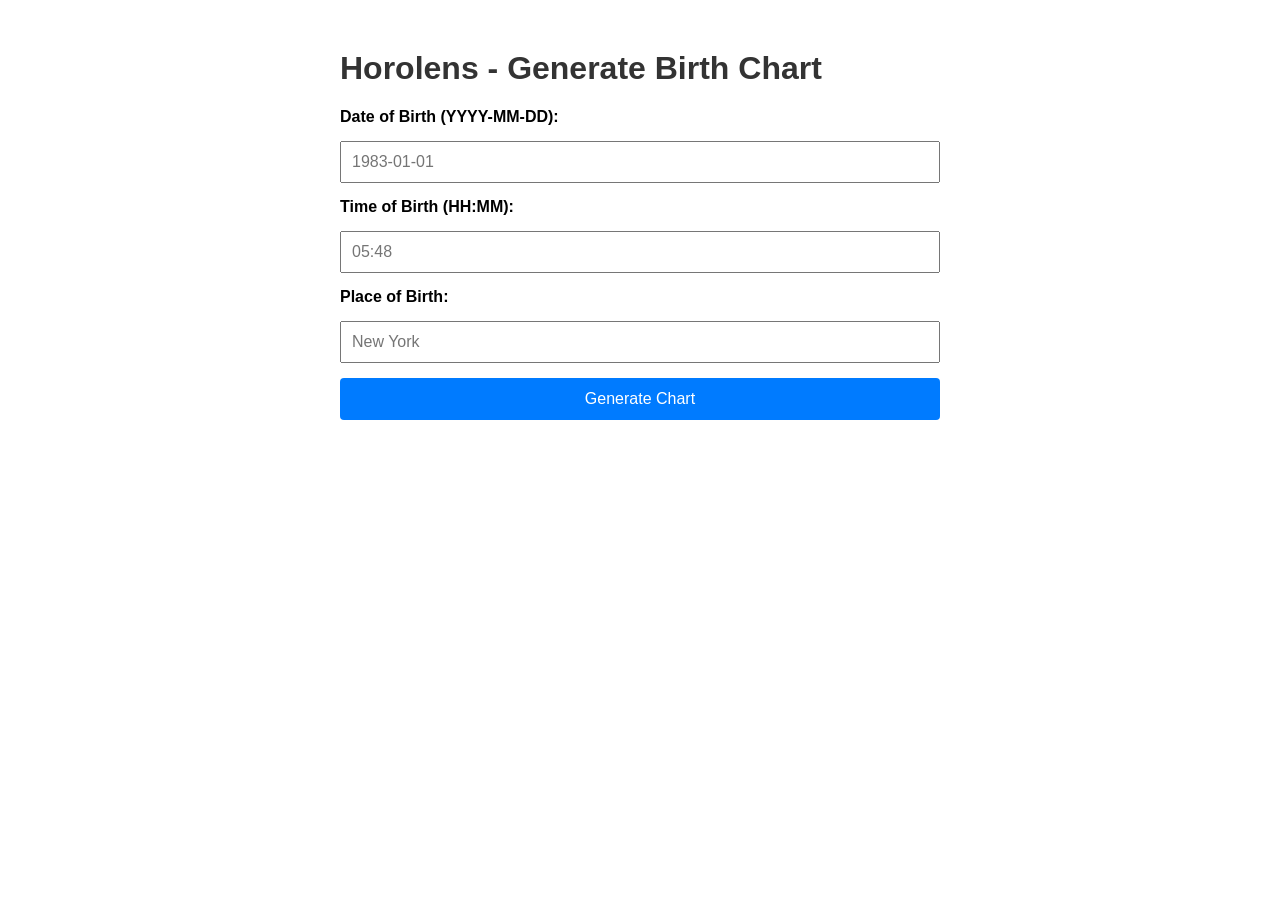
==== horolens/templates/index.html @ ba14710f "initial checkin" ====
<!DOCTYPE html>
<html lang="en">
<head>
    <meta charset="UTF-8">
    <meta name="viewport" content="width=device-width, initial-scale=1.0">
    <title>Horolens - Birth Chart Generator</title>
    <style>
        body { font-family: Arial, sans-serif; max-width: 600px; margin: 50px auto; }
        h1 { color: #333; }
        form { display: flex; flex-direction: column; gap: 15px; }
        input { padding: 10px; font-size: 16px; }
        button { padding: 12px; background-color: #007bff; color: white; border: none; border-radius: 4px; cursor: pointer; font-size: 16px; }
        button:hover { background-color: #0056b3; }
        label { font-weight: bold; }
    </style>
</head>
<body>
    <h1>Horolens - Generate Birth Chart</h1>
    <form method="POST" action="/result">
        <label for="dob">Date of Birth (YYYY-MM-DD):</label>
        <input type="text" id="dob" name="dob" placeholder="1983-01-01" required>
        
        <label for="tob">Time of Birth (HH:MM):</label>
        <input type="text" id="tob" name="tob" placeholder="05:48" required>
        
        <label for="place">Place of Birth:</label>
        <input type="text" id="place" name="place" placeholder="New York" required>
        
        <button type="submit">Generate Chart</button>
    </form>
</body>
</html>
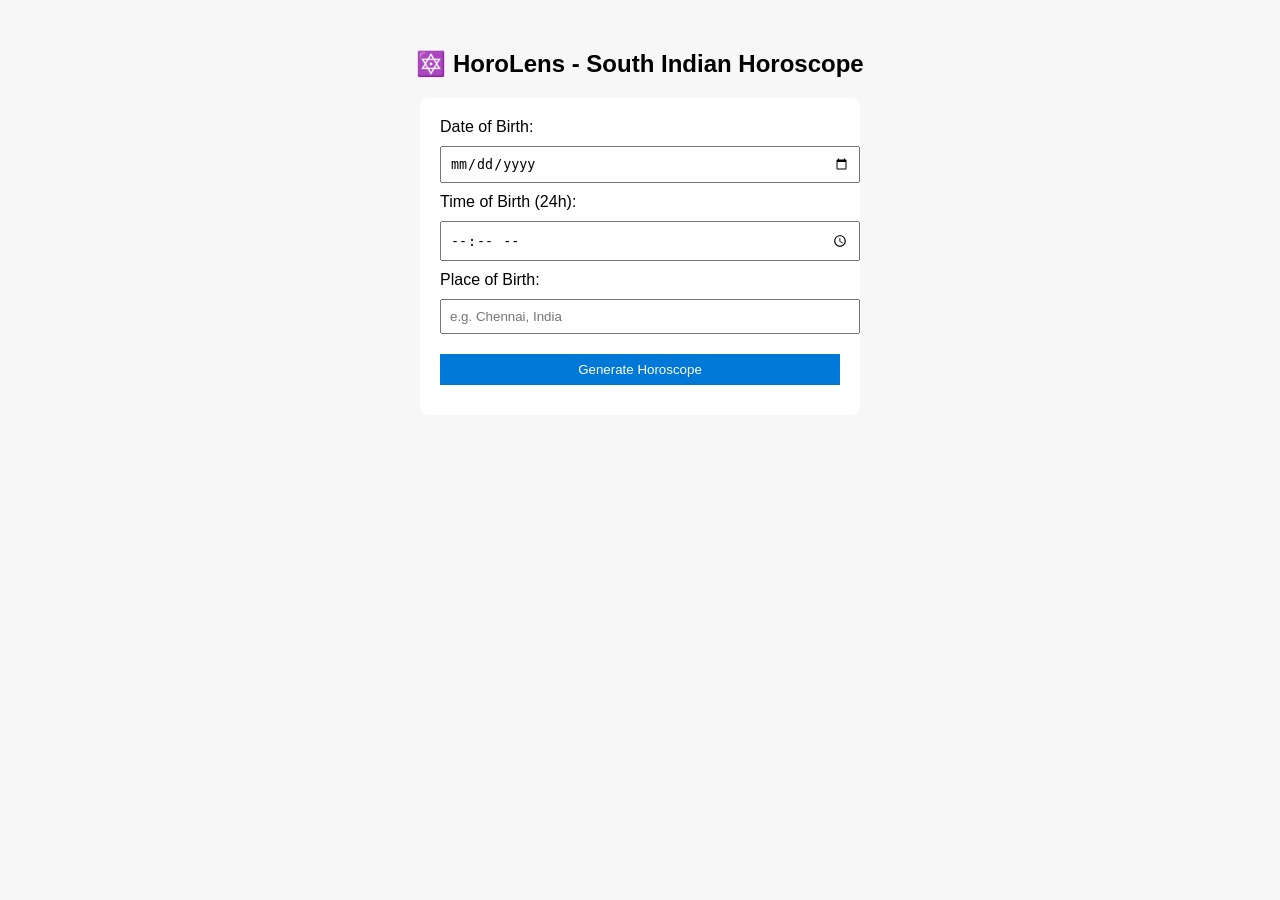
==== commit 874a4e42: "index and result html updated" ====
--- a/horolens/templates/index.html
+++ b/horolens/templates/index.html
@@ -1,32 +1,25 @@
 <!DOCTYPE html>
-<html lang="en">
+<html>
 <head>
-    <meta charset="UTF-8">
-    <meta name="viewport" content="width=device-width, initial-scale=1.0">
-    <title>Horolens - Birth Chart Generator</title>
-    <style>
-        body { font-family: Arial, sans-serif; max-width: 600px; margin: 50px auto; }
-        h1 { color: #333; }
-        form { display: flex; flex-direction: column; gap: 15px; }
-        input { padding: 10px; font-size: 16px; }
-        button { padding: 12px; background-color: #007bff; color: white; border: none; border-radius: 4px; cursor: pointer; font-size: 16px; }
-        button:hover { background-color: #0056b3; }
-        label { font-weight: bold; }
-    </style>
+  <title>HoroLens - South Indian Horoscope</title>
+  <style>
+    body { font-family: Arial; margin: 50px; background: #f7f7f7; }
+    form { background: #fff; padding: 20px; border-radius: 8px; width: 400px; margin: auto; }
+    input, button { width: 100%; padding: 8px; margin: 10px 0; }
+    button { background: #0078d7; color: white; border: none; cursor: pointer; }
+    button:hover { background: #005fa3; }
+  </style>
 </head>
 <body>
-    <h1>Horolens - Generate Birth Chart</h1>
-    <form method="POST" action="/result">
-        <label for="dob">Date of Birth (YYYY-MM-DD):</label>
-        <input type="text" id="dob" name="dob" placeholder="1983-01-01" required>
-        
-        <label for="tob">Time of Birth (HH:MM):</label>
-        <input type="text" id="tob" name="tob" placeholder="05:48" required>
-        
-        <label for="place">Place of Birth:</label>
-        <input type="text" id="place" name="place" placeholder="New York" required>
-        
-        <button type="submit">Generate Chart</button>
-    </form>
+  <h2 align="center">🔯 HoroLens - South Indian Horoscope</h2>
+  <form method="POST" action="/result">
+    <label>Date of Birth:</label>
+    <input type="date" name="dob" required>
+    <label>Time of Birth (24h):</label>
+    <input type="time" name="tob" required>
+    <label>Place of Birth:</label>
+    <input type="text" name="place" placeholder="e.g. Chennai, India" required>
+    <button type="submit">Generate Horoscope</button>
+  </form>
 </body>
-</html>
+</html>
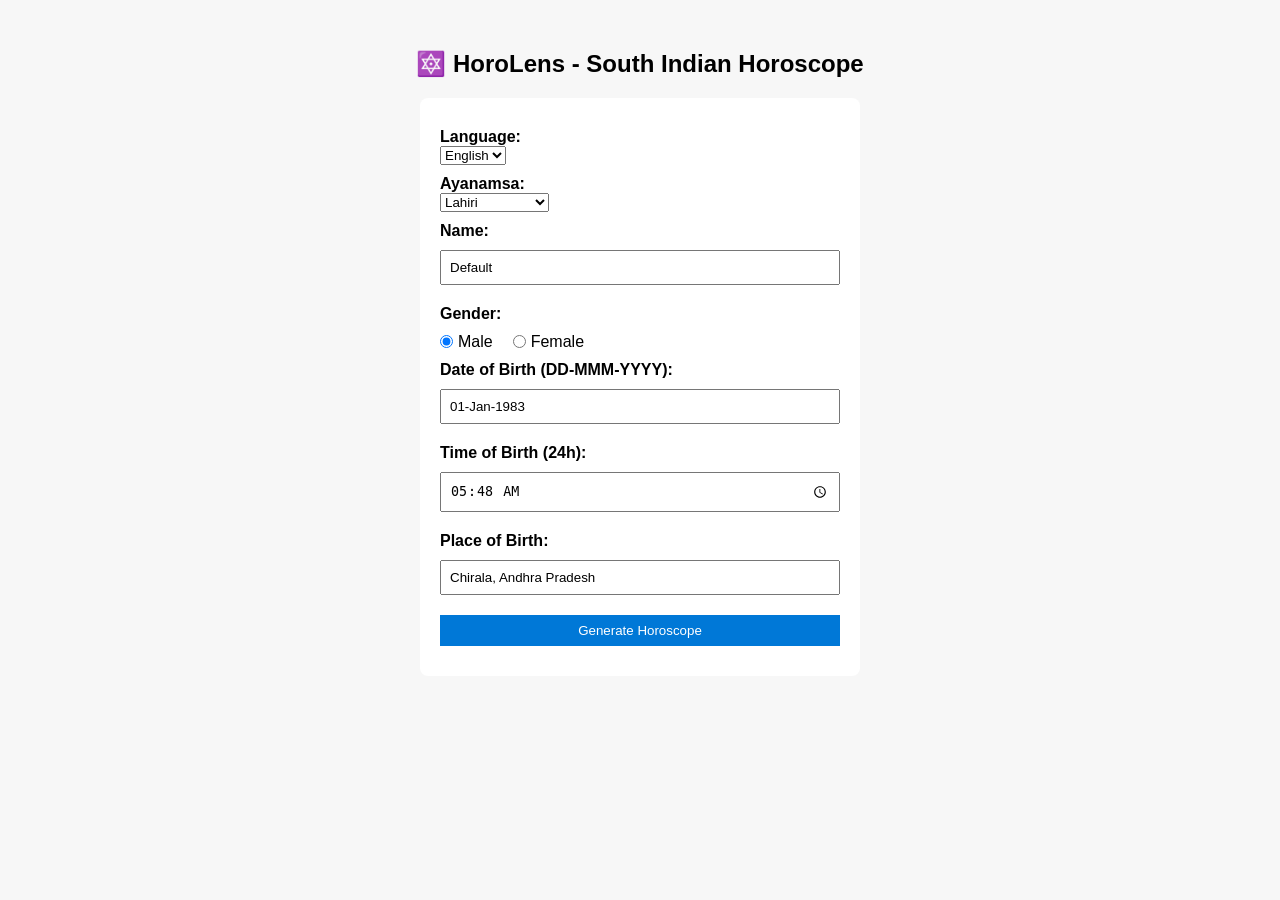
==== commit 714478b7: "basic chart is working well" ====
--- a/horolens/templates/index.html
+++ b/horolens/templates/index.html
@@ -5,21 +5,181 @@
   <style>
     body { font-family: Arial; margin: 50px; background: #f7f7f7; }
     form { background: #fff; padding: 20px; border-radius: 8px; width: 400px; margin: auto; }
-    input, button { width: 100%; padding: 8px; margin: 10px 0; }
+    input, button { width: 100%; padding: 8px; margin: 10px 0; box-sizing: border-box; }
     button { background: #0078d7; color: white; border: none; cursor: pointer; }
     button:hover { background: #005fa3; }
+    label { display: block; margin-top: 10px; font-weight: bold; }
+    .gender-group { display: flex; gap: 20px; margin: 10px 0; }
+    .gender-group label { display: inline-flex; margin: 0; font-weight: normal; align-items: center; gap: 5px; }
+    .gender-group input { width: auto; margin: 0; }
+    .autocomplete-container { position: relative; width: 100%; }
+    .autocomplete-list { 
+      position: absolute; 
+      background: white; 
+      border: 1px solid #ccc; 
+      max-height: 200px; 
+      overflow-y: auto; 
+      width: 100%; 
+      display: none; 
+      z-index: 1000;
+    }
+    .autocomplete-item { 
+      padding: 8px; 
+      cursor: pointer; 
+      border-bottom: 1px solid #eee; 
+    }
+    .autocomplete-item:hover,
+    .autocomplete-item.active { background: #f0f0f0; }
   </style>
 </head>
 <body>
   <h2 align="center">🔯 HoroLens - South Indian Horoscope</h2>
   <form method="POST" action="/result">
-    <label>Date of Birth:</label>
-    <input type="date" name="dob" required>
+    <label>Language:</label>
+    <select name="lang">
+      <option value="en" selected>English</option>
+      <option value="te">Telugu</option>
+    </select>
+    <label>Ayanamsa:</label>
+    <select name="ayanamsa">
+      <option value="lahiri" selected>Lahiri</option>
+      <option value="fagan-bradley">Fagan/Bradley</option>
+      <option value="krishnamurti">Krishnamurti</option>
+      <option value="raman">Raman</option>
+      <option value="yukteshwar">Yukteshwar</option>
+      <option value="true-citra">True Citra</option>
+    </select>
+    <label>Name:</label>
+    <input type="text" name="name" value="Default" required>
+    <label>Gender:</label>
+    <div class="gender-group">
+      <label><input type="radio" name="gender" value="male" checked> Male</label>
+      <label><input type="radio" name="gender" value="female"> Female</label>
+    </div>
+    <label>Date of Birth (DD-MMM-YYYY):</label>
+    <input type="text" name="dob" value="01-Jan-1983" pattern="\d{2}-[A-Za-z]{3}-\d{4}" required>
     <label>Time of Birth (24h):</label>
-    <input type="time" name="tob" required>
+    <input type="time" name="tob" value="05:48" required>
     <label>Place of Birth:</label>
-    <input type="text" name="place" placeholder="e.g. Chennai, India" required>
+    <div class="autocomplete-container">
+      <input type="text" id="placeInput" name="place" value="Chirala, Andhra Pradesh" placeholder="e.g. Chennai, India" required autocomplete="off">
+      <div id="autocompleteList" class="autocomplete-list"></div>
+    </div>
     <button type="submit">Generate Horoscope</button>
   </form>
+
+  <script>
+    let activeIndex = -1;
+    let pendingRequest = null;
+
+    const placeInput = document.getElementById('placeInput');
+    const autocompleteList = document.getElementById('autocompleteList');
+
+    function closeAutocomplete() {
+      autocompleteList.innerHTML = '';
+      autocompleteList.style.display = 'none';
+      activeIndex = -1;
+    }
+
+    function setActive(index) {
+      const items = autocompleteList.querySelectorAll('.autocomplete-item');
+      items.forEach((item, idx) => {
+        item.classList.toggle('active', idx === index);
+      });
+      activeIndex = index;
+    }
+
+    function selectItem(item) {
+      placeInput.value = item.textContent;
+      closeAutocomplete();
+    }
+
+    function debounce(fn, delay = 300) {
+      let timer;
+      return (...args) => {
+        clearTimeout(timer);
+        timer = setTimeout(() => fn(...args), delay);
+      };
+    }
+
+    function buildSuggestions(locations) {
+      autocompleteList.innerHTML = '';
+      if (!locations || locations.length === 0) {
+        closeAutocomplete();
+        return;
+      }
+
+      locations.forEach(location => {
+        const item = document.createElement('div');
+        item.className = 'autocomplete-item';
+        item.textContent = location;
+        item.addEventListener('click', () => selectItem(item));
+        autocompleteList.appendChild(item);
+      });
+
+      autocompleteList.style.display = 'block';
+      activeIndex = -1;
+    }
+
+    function fetchLocations(query) {
+      if (!query.trim()) {
+        closeAutocomplete();
+        return;
+      }
+      if (pendingRequest) {
+        pendingRequest.abort();
+      }
+      const controller = new AbortController();
+      pendingRequest = controller;
+
+      fetch(`/api/location?q=${encodeURIComponent(query)}`, { signal: controller.signal })
+        .then(response => response.json())
+        .then(data => buildSuggestions(data))
+        .catch(error => {
+          if (error.name !== 'AbortError') {
+            console.error('OSM location search failed:', error);
+            closeAutocomplete();
+          }
+        });
+    }
+
+    const debouncedFetchLocations = debounce(fetchLocations, 300);
+
+    placeInput.addEventListener('input', function() {
+      debouncedFetchLocations(this.value);
+    });
+
+    placeInput.addEventListener('keydown', function(event) {
+      const items = autocompleteList.querySelectorAll('.autocomplete-item');
+      if (!items.length) return;
+
+      if (event.key === 'ArrowDown') {
+        event.preventDefault();
+        const nextIndex = activeIndex + 1 < items.length ? activeIndex + 1 : 0;
+        setActive(nextIndex);
+      } else if (event.key === 'ArrowUp') {
+        event.preventDefault();
+        const prevIndex = activeIndex - 1 >= 0 ? activeIndex - 1 : items.length - 1;
+        setActive(prevIndex);
+      } else if (event.key === 'Enter') {
+        if (activeIndex >= 0) {
+          event.preventDefault();
+          selectItem(items[activeIndex]);
+        }
+      }
+    });
+
+    document.addEventListener('click', function(e) {
+      if (!autocompleteList.contains(e.target) && e.target !== placeInput) {
+        closeAutocomplete();
+      }
+    });
+
+    placeInput.addEventListener('focus', function() {
+      if (this.value.trim().length > 0) {
+        buildSuggestions(this.value);
+      }
+    });
+  </script>
 </body>
 </html>
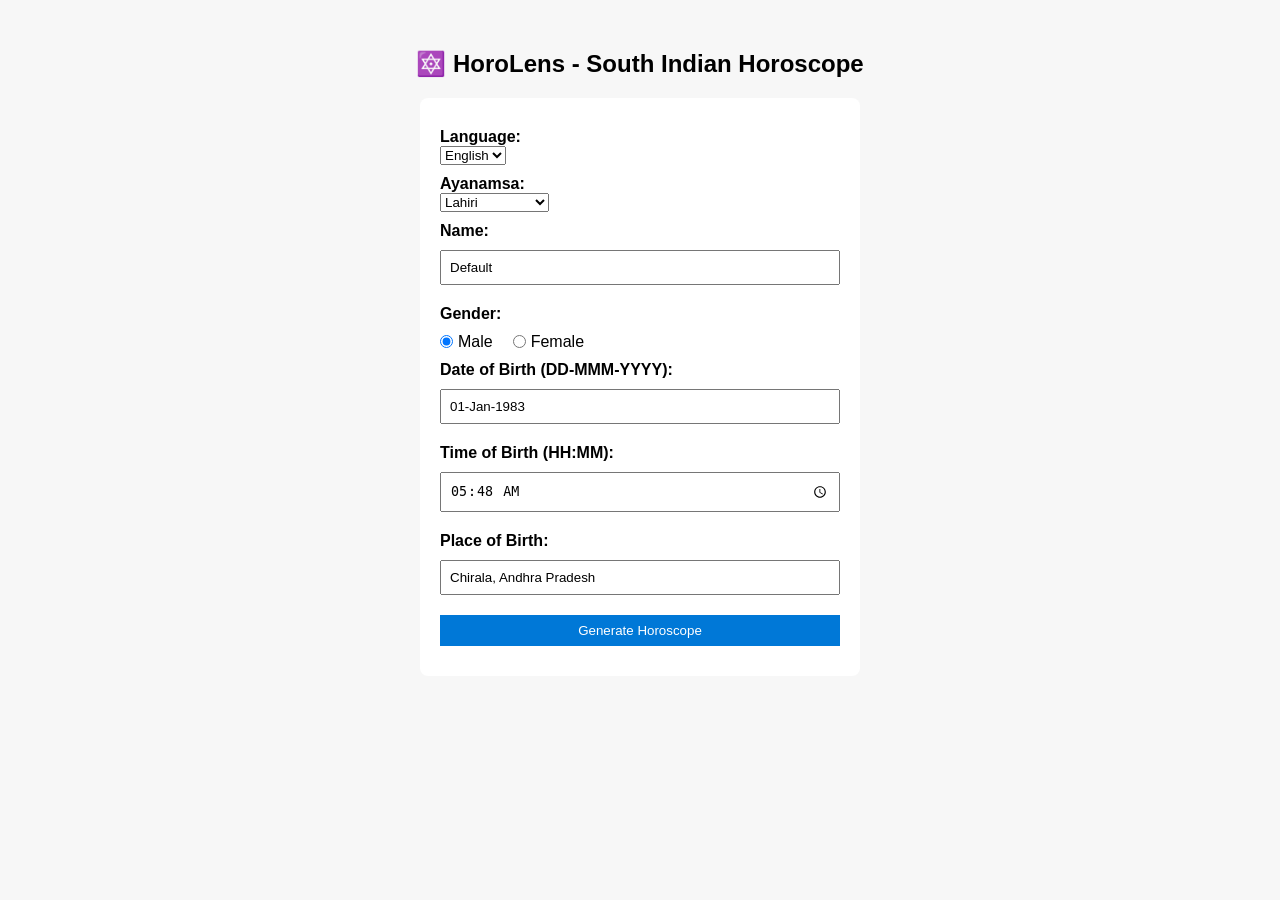
==== commit 8035d23a: "vimsottari dasha corrected" ====
--- a/horolens/templates/index.html
+++ b/horolens/templates/index.html
@@ -58,7 +58,7 @@
     </div>
     <label>Date of Birth (DD-MMM-YYYY):</label>
     <input type="text" name="dob" value="01-Jan-1983" pattern="\d{2}-[A-Za-z]{3}-\d{4}" required>
-    <label>Time of Birth (24h):</label>
+    <label>Time of Birth (HH:MM):</label>
     <input type="time" name="tob" value="05:48" required>
     <label>Place of Birth:</label>
     <div class="autocomplete-container">
